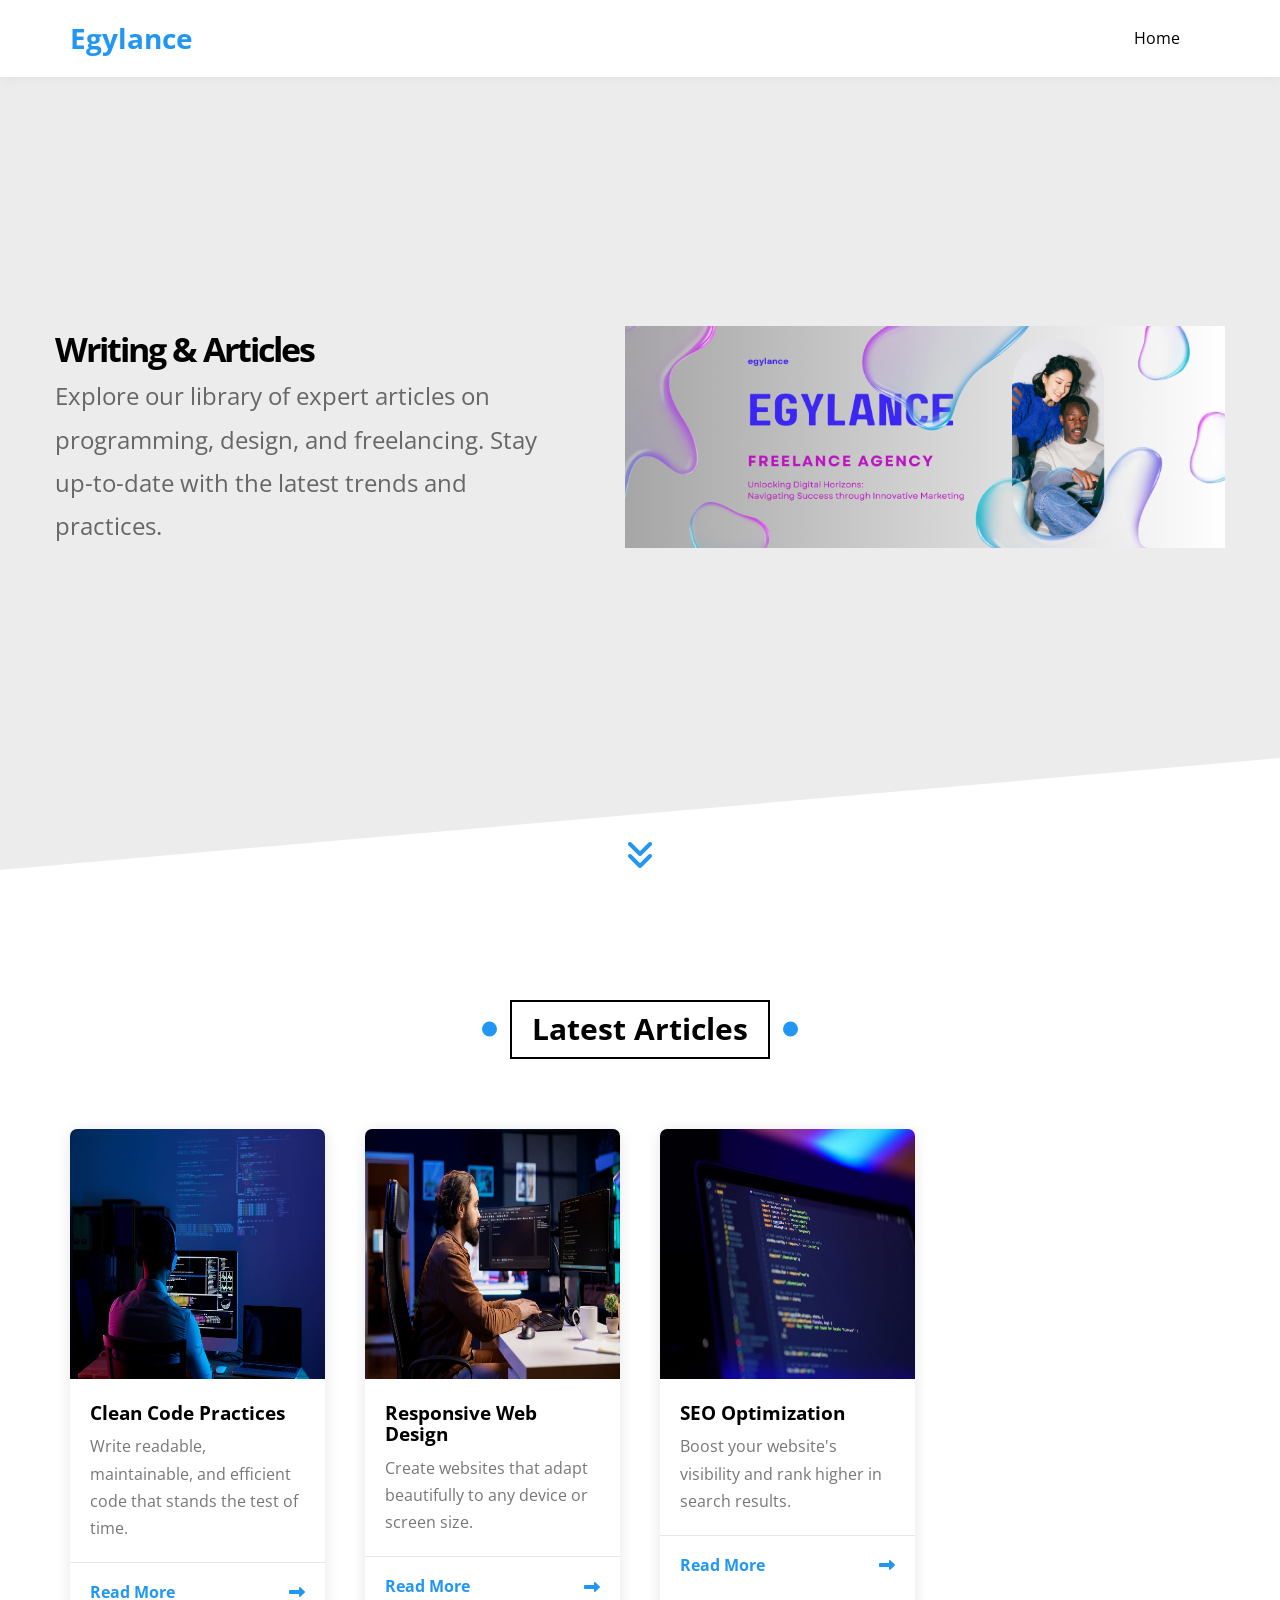
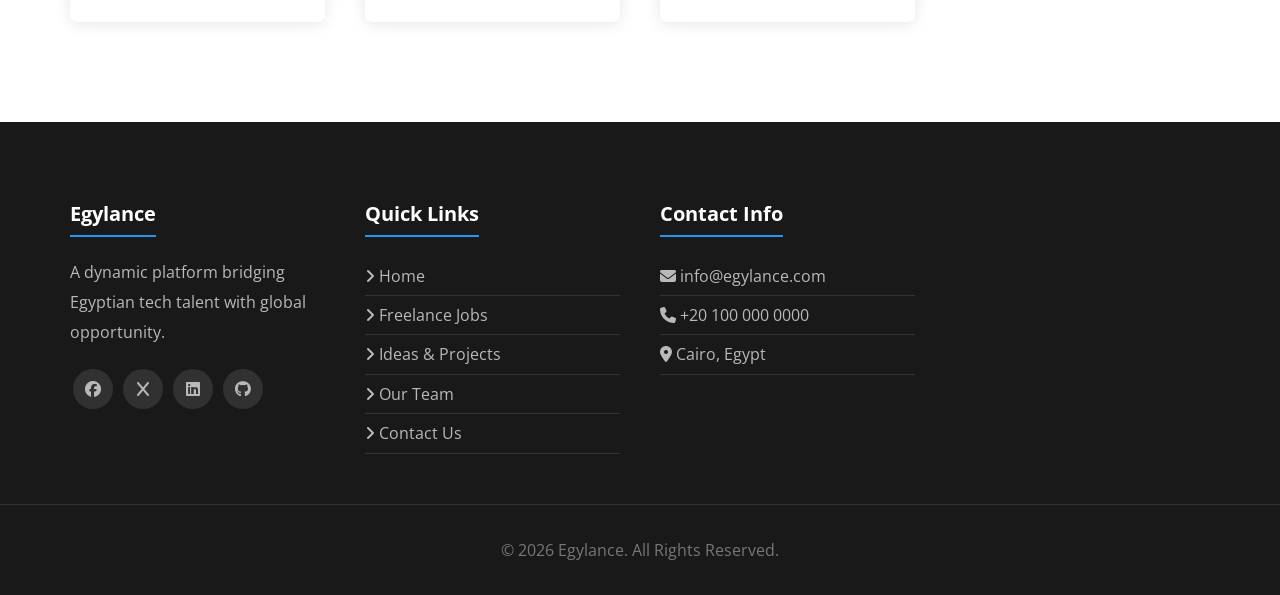
==== articles.html @ e9e61ffe "a new update in Egylance and note it under-maintainance and follow to get the newst features" ====
<!DOCTYPE html>
<html lang="en">
<head>
    <meta charset="UTF-8">
    <meta name="viewport" content="width=device-width, initial-scale=1.0">
    <title>Articles and Writing</title>
      <!-- Render All Elements -->
    <link rel="stylesheet" href="css/normalize.css">
    <!-- font Awesome Library -->
    <link rel="stylesheet" href="css/all.min.css">
    <!-- main css file -->
    <link rel="stylesheet" href="css/Egylance.css">
    <link rel="preconnect" href="https://fonts.googleapis.com">
    <link rel="preconnect" href="https://fonts.gstatic.com" crossorigin>
    <!-- Google Open Sans Font-->
    <link href="https://fonts.googleapis.com/css2?family=Open+Sans:ital,wght@0,300..800;1,300..800&display=swap"
        rel="stylesheet">
    <link rel="shortcut icon" href="Media/fav.jpg" type="image/x-icon">
</head>
<body>
    <div class="header" id="header">
        <div class="container">
            <a href="index.html" class="logo">Egylance</a>
            <ul class="main-nav">
                <li><a href="index.html">Home</a></li>
            </ul>
        </div>
    </div>
    <!-- Start Landing -->
    <div class="landing">
        <div class="container">
            <div class="text">
                <h1>Writing & Articles</h1>
                <p>Explore our library of expert articles on programming, design, and freelancing. Stay up-to-date with the latest trends and practices.</p>
            </div>
            <div class="image">
                <img decoding="async" src="Media/coverpage.png" alt="background-image">
            </div>
            <a href="#content" class="go-down">
                <i class="fas fa-angle-double-down fa-2x"></i>
            </a>
        </div>
    </div>
    <!-- End Landing -->
    
    <!-- Start Articles Content -->
    <div class="articles" id="content">
        <h2 class="main-title">Latest Articles</h2>
        <div class="container">
            <div class="box">
                <img src="Media/cd2.jpg" alt="Clean Code">
                <div class="content">
                    <h3>Clean Code Practices</h3>
                    <p>Write readable, maintainable, and efficient code that stands the test of time.</p>
                </div>
                <div class="info">
                    <a href="#">Read More</a>
                    <i class="fas fa-long-arrow-alt-right"></i>
                </div>
            </div>
            <div class="box">
                <img src="Media/cod3.jpg" alt="Responsive Web Design">
                <div class="content">
                    <h3>Responsive Web Design</h3>
                    <p>Create websites that adapt beautifully to any device or screen size.</p>
                </div>
                <div class="info">
                    <a href="#">Read More</a>
                    <i class="fas fa-long-arrow-alt-right"></i>
                </div>
            </div>
            <div class="box">
                <img src="Media/cod4.jpg" alt="SEO Optimization">
                <div class="content">
                    <h3>SEO Optimization</h3>
                    <p>Boost your website's visibility and rank higher in search results.</p>
                </div>
                <div class="info">
                    <a href="#">Read More</a>
                    <i class="fas fa-long-arrow-alt-right"></i>
                </div>
            </div>
        </div>
    </div>
    <!-- End Articles Content -->

    <!-- Start Footer -->
    <footer class="egylance-footer">
        <div class="container">
            <div class="box">
                <h3>Egylance</h3>
                <p>A dynamic platform bridging Egyptian tech talent with global opportunity.</p>
                <div class="footer-social" style="margin-top: 15px;">
                    <a href="#"><i class="fa-brands fa-facebook"></i></a>
                    <a href="#"><i class="fa-brands fa-x"></i></a>
                    <a href="#"><i class="fa-brands fa-linkedin"></i></a>
                    <a href="#"><i class="fa-brands fa-github"></i></a>
                </div>
            </div>
            <div class="box">
                <h3>Quick Links</h3>
                <ul>
                    <li><a href="index.html"><i class="fas fa-angle-right"></i> Home</a></li>
                    <li><a href="fl.html"><i class="fas fa-angle-right"></i> Freelance Jobs</a></li>
                    <li><a href="id-projects.html"><i class="fas fa-angle-right"></i> Ideas & Projects</a></li>
                    <li><a href="team.html"><i class="fas fa-angle-right"></i> Our Team</a></li>
                    <li><a href="contact.html"><i class="fas fa-angle-right"></i> Contact Us</a></li>
                </ul>
            </div>
            <div class="box">
                <h3>Contact Info</h3>
                <ul>
                    <li><i class="fas fa-envelope"></i> info@egylance.com</li>
                    <li><i class="fas fa-phone"></i> +20 100 000 0000</li>
                    <li><i class="fas fa-map-marker-alt"></i> Cairo, Egypt</li>
                </ul>
            </div>
        </div>
        <div class="footer-bottom">
            <p>&copy; 2026 Egylance. All Rights Reserved.</p>
        </div>
    </footer>
    <!-- End Footer -->
    <script src="js/main.js"></script>
</body>
</html>
---- css/Egylance.css ----
/* Start Global Rules */
* {
    -moz-box-sizing: border-box;
    -webkit-box-sizing: border-box;
    box-sizing: border-box;

}

:root {
    --MainColor: #2196f3;
    --SecondColor: #1787e0;
    --MainTransition: 0.3s;
    --PaddingSection: 100px;
    --BackColorS: #ececec;
}

html {
    scroll-behavior: smooth;
}

body {
    font-family: "Open Sans", sans-serif;
}

ul {
    list-style: none;
    margin: 0;
    padding: 0;
}

a {
    text-decoration: none;
    text-transform: capitalize;
}

.container {
    padding-left: 15px;
    padding-right: 15px;
    margin-left: auto;
    margin-right: auto;
}

/* Small */
@media (min-width: 768px) {
    .container {
        width: 750px;
    }
}

/* Medium */
@media (min-width: 992px) {
    .container {
        width: 970px;
    }
}

/* Large */
@media (min-width: 1200px) {
    .container {
        width: 1170px;
    }
}

.main-title {
    margin: 0 auto 70px;
    border: 2px solid black;
    padding: 10px 20px;
    width: fit-content;
    font-size: 30px;
    position: relative;
    z-index: 1;
    transition: var(--MainTransition);
    text-transform: capitalize;
}

.main-title::before,
.main-title::after {
    content: "";
    width: 15px;
    height: 15px;
    background-color: var(--MainColor);
    position: absolute;
    top: 50%;
    transform: translateY(-50%);
    border-radius: 50%;
}

.main-title::before {
    left: -30px;
}

.main-title::after {
    right: -30px;
}

.main-title:hover::before {
    z-index: -1;
    animation: left-animation calc(var(--MainTransition) + 0.2s) linear forwards;
}

.main-title:hover::after {
    z-index: -1;
    animation: right-animation calc(var(--MainTransition) + 0.2s) linear forwards;
}

.main-title:hover {
    color: white;
    border: 2px solid white;
    transition-delay: 0.5;
}

/* End Global Rules */
/* Start Header */
.header {
    background-color: white;
    -webkit-box-shadow: 0 0 10px #ddd;
    -moz-box-shadow: 0 0 10px #ddd;
    box-shadow: 0 0 10px #ddd;
    --MainHeight: 77px;
}

.header .container {
    display: flex;
    justify-content: space-between;
    align-items: center;
    flex-wrap: wrap;
    position: relative;
}

.header .logo {
    color: var(--MainColor);
    font-size: 28px;
    font-weight: bold;
    height: var(--MainHeight);
    display: flex;
    justify-content: center;
    align-items: center;
}

@media(max-width:767px) {
    .header .logo {
        width: 100%;
        height: 50px;
    }
}

.header .main-nav {
    display: flex;
}

@media(max-width:767px) {
    .header .main-nav {
        margin: auto;
    }
}

.header .main-nav>li:hover .mega-menu {
    opacity: 1;
    z-index: 100;
    top: calc(100% + 1px);
}

.header .main-nav>li>a {
    display: flex;
    justify-content: center;
    align-items: center;
    color: black;
    height: var(--MainHeight);
    padding: 0 30px;
    position: relative;
    transition: var(--MainTransition);
    overflow: hidden;
}

@media(max-width:767px) {
    .header .main-nav>li>a {
        padding: 10px;
        font-size: 15px;
        height: 35px;
        text-transform: capitalize;
    }
}

.header .main-nav>li>a::before {
    content: "";
    position: absolute;
    background-color: var(--MainColor);
    width: 100%;
    height: 4px;
    top: 0;
    left: -100%;
    transition: var(--MainTransition);
}

.header .main-nav>li>a:hover {
    color: var(--MainColor);
    background-color: #FAFAFA;
}

.header .main-nav>li>a:hover::before {
    left: 0;
}

.header .mega-menu {
    width: 100%;
    background-color: white;
    position: absolute;
    left: 0;
    border-bottom: 3px solid var(--MainColor);
    padding: 30px;
    z-index: -1;
    display: flex;
    gap: 40px;
    top: calc(100% + 50px);
    transition: top var(--MainTransition), opacity var(--MainTransition);
    opacity: 0;
}

@media (max-width: 767px) {
    .header .mega-menu {
        flex-direction: column;
        gap: 0;
        padding: 10px;
    }
}

.header .mega-menu .links {
    min-width: 250px;
    flex: 1;
}

@media (max-width:767px) {
    .header .mega-menu .links:first-of-type li:last-child {
        border-bottom: 1px solid #e9e6e6;
    }
}

.header .mega-menu .links li a {
    color: var(--MainColor);
    display: block;
    font-size: 15px;
    padding: 1rem;
    font-weight: bold;
    text-wrap: nowrap;
}


.header .mega-menu .links li {
    position: relative;
}

.header .mega-menu .links li a i {
    margin-right: 10px;

}

.header .mega-menu .links li::before {
    content: '';
    position: absolute;
    left: 0;
    top: 0;
    width: 0;
    height: 100%;
    background-color: #FAFAFA;
    z-index: -1;
    transition: var(--MainTransition);
}

.header .mega-menu .links li:hover::before {
    width: 100%;

}

.header .mega-menu .links li:not(:last-child) {
    border-bottom: 1px solid #e9e6e6;
}

.header .mega-menu .image img {
    max-width: 100%;
}

@media (max-width: 992px) {
    .header .mega-menu .image img {
        display: none;
    }
}

/* End Header */
/* Start Landing */
.landing {
    position: relative;
}

.landing::before {
    content: "";
    position: absolute;
    top: -30px;
    left: 0;
    width: 100%;
    height: 100%;
    background-color: var(--BackColorS);
    z-index: -1;
    transform: skewY(-5deg);
    transform-origin: top left;
}

@media (max-width: 767px) {
    .landing::before {
        content: "";
        position: absolute;
        top: -30px;
        left: 0;
        width: 100%;
        height: 100%;
        background-color: #ececec;
        z-index: -1;
        transform: skewY(-15deg);
        transform-origin: top left;
    }
}

.landing .container {
    min-height: calc(100vh - 77px);
    display: flex;
    align-items: center;
    padding: 0 0 100px;
}

.landing .text {
    flex: 1;
}

.landing .text h1 {
    font-size: 2.1em;
    margin: 0;
    letter-spacing: -2px;
}

.landing .text p {
    font-size: 1.5em;
    line-height: 1.8;
    color: #666;
    max-width: 500px;
    margin: 6px 0 0;
}

.landing .image img {
    width: 600px;
    position: relative;
    -moz-animation: up-and-down 5s linear infinite;
    -webkit-animation: up-and-down 5s linear infinite;
    animation: up-and-down 5s linear infinite;
    /* max-width: 100%; */
}

.landing .go-down {
    color: var(--MainColor);
    position: absolute;
    bottom: 30px;
    left: 50%;
    transform: translateX(-50%);
    transition: var(--MainTransition);
}

.landing .go-down i {
    -moz-animation: bouncing 1.5s infinite;
    -webkit-animation: bouncing 1.5s infinite;
    animation: bouncing 1.5s infinite;
}

/* Responsivity for landing part */
@media(max-width: 991px) {
    .landing .image {
        display: none;
    }

    .landing .text {
        text-align: center;
    }

    .landing .text p {
        margin: 10px auto;
    }
}

@media (max-width:767px) {
    .landing .text h1 {
        font-size: 1.6em;
    }

    .landing .text p {
        font-size: 1em;
        padding-left: 0.8em;
    }
}

/* End Landing */
/* Start Articles */
.articles {
    padding-top: var(--PaddingSection);
    padding-bottom: var(--PaddingSection);
    position: relative;
}

.articles .container {
    display: grid;
    grid-template-columns: repeat(auto-fill, minmax(250px, 1fr));
    gap: 40px;
}

.articles .box {
    box-shadow: 0 2px 15px rgba(0, 0, 0, 10%);
    background-color: white;
    border-radius: 7px;
    overflow: hidden;
    transition: transform var(--MainTransition), box-shadow var(--MainTransition);
}

.articles .box:hover {
    transform: translateY(-12px);
    box-shadow: 0 2px 15px rgba(0, 0, 0, 21%);
}

.articles .box img {
    width: 100%;
    height: 250px;
    max-width: 100%;
}

.articles .box .content {
    padding: 20px;
    border-bottom: 1px solid #e6e6e7;
}

.articles .box .content h3 {
    margin: 0;
}

.articles .box .content p {
    margin: 10px 0 0;
    line-height: 1.7;
    color: #777;
}

.articles .box .info {
    padding: 20px;
    display: flex;
    justify-content: space-between;
    align-items: center;
}

.articles .box .info a {
    color: var(--MainColor);
    font-weight: bold;
}

.articles .box .info i {
    color: var(--MainColor);
}

.articles .box:hover i {
    animation: move-arr 0.6s linear infinite;
}

/* End Articles */
/* Start Gallery */
.gallery {
    padding-top: var(--PaddingSection);
    padding-bottom: var(--PaddingSection);
    position: relative;
    background-color: var(--BackColorS);
}

.gallery .container {
    display: grid;
    grid-template-columns: repeat(auto-fill, minmax(300px, 1fr));
    gap: 40px;
}

.gallery .box {
    padding: 15px;
    background-color: white;
    box-shadow: 0px 12px 20px 0px rgb(0 0 0 / 13%), 0px 2px 4px 0px rgb(0 0 0 / 12%);
}

.gallery .box img {
    max-width: 100%;
    transition: var(--MainTransition);
}

.gallery .box .image {
    position: relative;
    overflow: hidden;
}

.gallery .box .image:hover img {
    transform: rotate(5deg) scale(1.1);
}

.gallery .box .image::before {
    content: "";
    position: absolute;
    top: 50%;
    left: 50%;
    width: 0;
    height: 0;
    background-color: rgba(255, 255, 255, 0.204);
    transform: translate(-50%, -50%);
    opacity: 0;
    z-index: 5;
}

.gallery .box .image:hover::before {
    animation: flashing 0.7s;
}

/* End Gallery */
/* Start Features */
.features {
    padding-top: var(--PaddingSection);
    padding-bottom: var(--PaddingSection);
    position: relative;
    background-color: white;
}

.features .container {
    display: grid;
    grid-template-columns: repeat(auto-fill, minmax(300px, 1fr));
    gap: 40px;
}

.features .container .box {
    text-align: center;
    border: 1px solid #ccc;
}

.features .box .image {
    position: relative;
    overflow: hidden;
}

.features .box .image::before {
    content: "";
    position: absolute;
    top: 0;
    left: 0;
    width: 100%;
    height: 100%;
}

.features .box .image::after {
    content: "";
    position: absolute;
    bottom: -20px;
    right: 0;
    border-style: solid;
    border-width: 0px 0px 150px 500px;
    border-color: transparent transparent white transparent;
    transition: var(--MainTransition);
}

.features .box:hover .image::after {
    border-width: 150px 500px 150px 0;
}

.features .box img {
    max-width: 100%;
}

.features .box h2 {
    position: relative;
    font-size: 40px;
    width: fit-content;
    margin: auto;
}

.features .box h2::after {
    content: '';
    position: absolute;
    bottom: -20px;
    left: 15px;
    width: calc(100% - 30px);
    height: 5px;
}

.features .box p {
    line-height: 2;
    font-size: 20px;
    margin: 25px 0;
    color: #555;
    padding: 25px;
}

.features .box a {
    display: block;
    width: fit-content;
    border: 1px solid transparent;
    border-radius: 6px;
    margin: 0 auto 25px;
    font-weight: bold;
    font-size: 25px;
    padding: 10px 30px;
    transition: var(--MainTransition);
}

.features .quality .image::before {
    background-color: #f440363b;
}

.features .quality h2::after {
    background-color: #f44036;
}

.features .quality a {
    color: #f44036;
    border-color: #f44036;
    background: linear-gradient(to right, #f44036 50%, white 50%);
    background-size: 200% 100%;
    background-position: right bottom;
}

.features .box:hover a {
    background-position: left bottom;
    color: white;
}

.features .time .image::before {
    background-color: #00968765;
}

.features .time h2::after {
    background-color: #009688;
}

.features .time a {
    color: #009688;
    border-color: #009688;
    background: linear-gradient(to right, #009688 50%, white 50%);
    background-size: 200% 100%;
    background-position: right bottom;
}

.features .box:hover a {
    background-position: left bottom;
    color: white;
}

.features .passion .image::before {
    background-color: #03a8f464;
}

.features .passion h2::after {
    background-color: #03a9f4;
}

.features .passion a {
    color: #03a9f4;
    border-color: #03a9f4;
    background: linear-gradient(to right, #03a9f4 50%, white 50%);
    background-size: 200% 100%;
    background-position: right bottom;
}

.features .box:hover a {
    background-position: left bottom;
    color: white;
}

/* End Features */
/* Start Testimonials */
.testimonials {
    padding-top: var(--PaddingSection);
    padding-bottom: var(--PaddingSection);
    position: relative;
    background-color: var(--BackColorS);
}

.testimonials .container {
    display: grid;
    grid-template-columns: repeat(auto-fill, minmax(300px, 1fr));
    gap: 50px 40px;
}

.testimonials .box {
    background-color: white;
    padding: 20px;
    box-shadow: 0px 2px 4px rgba(0, 0, 0, 7%);
    border-radius: 6px;
    position: relative;
}

.testimonials .box img {
    position: absolute;
    top: -50px;
    right: -15px;
    width: 100px;
    height: 100px;
    border-radius: 50%;
    border: 10px solid var(--BackColorS);


}

.testimonials .box .title {
    font-weight: bold;
    color: #555;
    margin: 0 0 10px;
    display: block;
}

.testimonials .box h3 {
    margin: 0 0 10px;
    color: var(--MainColor);
}

.testimonials .box p {
    line-height: 1.8;
    color: #777;
    margin: 10px 0 0;
}

.testimonials .box .rate .filled {
    color: #fa777a;
}

/* End Testimonials */
/* Start Team */
.team {
    padding-top: var(--PaddingSection);
    padding-bottom: var(--PaddingSection);
    position: relative;
    background-color: white;
}

.team .container {
    display: grid;
    grid-template-columns: repeat(auto-fill, minmax(400px, 1fr));
    gap: 40px;
}

.team .box {
    position: relative;
    z-index: 1;
}

@media (max-width:767px) {
    .team .container {
        grid-template-columns: 1fr;
    }
}

.team .box::before,
.team .box::after {
    content: "";
    background-color: #f3f3f3;
    position: absolute;
    right: 0;
    top: 0;
    height: 100%;
    border-radius: 10px;
    transition: var(--MainTransition);
}

.team .box::before {
    z-index: -2;
    width: calc(100% - 70px);
}

.team .box::after {
    z-index: -1;
    background-color: #e4e4e4;
    width: 0;
}

.team .box:hover::after {
    width: calc(100% - 70px);
}

.team .box .data {
    display: flex;
    align-items: center;
    padding-top: 60px;
}

.team .box .data img {
    width: calc(100% - 70px);
    transition: var(--MainTransition);
    border-radius: 10px;
}

@media (max-width:767px) {
    .team .box .data img {
        width: 100%;
    }
}


.team .box:hover .data img {
    filter: grayscale(100%);

}

.team .box .data .social {
    width: 70px;
    display: flex;
    flex-direction: column;
    align-items: center;
    gap: 17px;
}

@media (max-width:767px) {
    .team .box .data {
        flex-direction: column;
        gap: 10px;
    }

    .team .box .data .social {
        flex-direction: row;
        width: 70px;
        justify-content: center;
        gap: 15px;

    }
}

.team .box .data .social a {
    width: 70px;
    height: 30px;
    display: flex;
    align-items: center;
    justify-content: center;
}

@media (max-width:767px) {
    .team .box .data .social a {
        width: 40px;
        height: 20px;
    }
}

.team .box .data .social a:hover i {
    color: var(--MainColor);
}

.team .box .data .social i {
    color: #777;
    transition: var(--MainTransition);

}

.team .box .info {
    padding-left: 80px;
}

@media (max-width:767px) {
    .team .box .info {
        padding-left: 20px;
        text-align: center;
    }
}

.team .box .info h3 {
    margin-bottom: 0;
    font-size: 22px;
    color: var(--MainColor);
    transition: var(--MainTransition);

}

.team .box .info p {
    margin: 10px 0 25px;
    /* font-size: 18px; */
}

.team .box:hover .info h3 {
    color: #777;
}

/* End Team */
/* Start Services */
.services {
    padding-top: var(--PaddingSection);
    padding-bottom: var(--PaddingSection);
    position: relative;
    background-color: var(--BackColorS);
}

.services .container {
    display: grid;
    grid-template-columns: repeat(auto-fill, minmax(300px, 1fr));
    gap: 40px;
}

.services .container .box {
    background-color: white;
    box-shadow: 0px 12px 20px rgba(0, 0, 0, 13%), 0px 2px 4px rgba(0, 0, 0, 12%);
    counter-increment: services-counter;
    transition: var(--MainTransition);
    position: relative;
}

.services .container .box::before {
    content: "";
    position: absolute;
    left: 50%;
    transform: translateX(-50%);
    height: 4px;
    top: -4px;
    background-color: var(--MainColor);
    width: 0;
    transition: var(--MainTransition);
}

.services .container .box:hover {
    transform: translateY(-10px);
}

.services .container .box:hover::before {
    width: 100%;
}

.services .container .box>i {
    display: block;
    margin: 20px auto 20px;
    text-align: center;
    color: #A5b5b5;
}

.services .container .box>h3 {
    text-align: center;
    margin: 20px 0 35px;
    font-size: 25px;
    color: var(--MainColor);
}

.services .container .box .info {
    text-align: right;
    background-color: #f9f9f9;
    padding: 20px;
    position: relative;
}

.services .container .box .info::before {
    content: "0" counter(services-counter);
    position: absolute;
    top: 0;
    left: 0;
    height: 100%;
    width: 100px;
    font-size: 30px;
    font-weight: bold;
    background-color: var(--MainColor);
    color: white;
    display: flex;
    justify-content: center;
    align-items: center;
    padding-right: 15px;
}

.services .container .box .info::after {
    content: "";
    position: absolute;
    top: 0;
    left: 80px;
    width: 60px;
    height: calc(100% + 1px);
    background-color: #d5d5d5;
    transform: skew(-30deg);

}

.services .container .box .info a {
    color: var(--MainColor);
    font-size: 15px;
}

/* End Services */
/* Start Skills */
.our-skills {
    padding-top: var(--PaddingSection);
    padding-bottom: var(--PaddingSection);
    position: relative;
    background-color: white;
}

.our-skills .container {
    display: flex;
    align-items: center;
}

@media (max-width:767px) {
    .our-skills img {
        display: none;
    }

}

.our-skills .skills {
    flex: 1;
}

.our-skills .skill h3 {
    display: flex;
    justify-content: space-between;
    align-items: center;
}

.our-skills .skill h3 span {
    font-size: 15px;
    border: 1px solid #ccc;
    padding: 3px 7px;
    border-radius: 5px;
    color: var(--MainColor);
}

.our-skills .skill .the-progress {
    height: 30px;
    background-color: #eee;
    position: relative;
}

.our-skills .skill .the-progress span {
    position: absolute;
    left: 0;
    top: 0;
    background-color: var(--MainColor);
    height: 100%;
}

/* End Skills */
/* Start work-steps */
.work-steps {
    padding-top: var(--PaddingSection);
    padding-bottom: var(--PaddingSection);
    position: relative;
    background-color: var(--BackColorS);
}

.work-steps .container {
    display: flex;
    align-items: center;
    justify-content: space-between;

}

.work-steps .container .image {
    max-width: 100%;
    margin-right: 100px;
}

.work-steps .info .box {
    background-color: #f6f5f5;
    padding: 30px;
    margin: 20px auto;
    border-radius: 6px;
    display: flex;
    align-items: center;
    border: 2.5px solid white;
    position: relative;
    z-index: 1;
}

.work-steps .info .box::before {
    content: "";
    left: 50%;
    top: 50%;
    position: absolute;
    width: 0;
    height: 0;
    transform: translate(-50%, -50%);
    background-color: #ededed;
    z-index: -1;
    transition: calc(var(--MainTransition) + 0.2s);
}

@media (max-width:991px) {
    .work-steps .container {
        flex-direction: column;
    }

    .work-steps .container .image {
        margin: 0 0 50px;
    }

    .work-steps .info .box {
        width: 100%;
        flex-direction: column;
        text-align: center;
    }

    .work-steps .info .box img {
        margin: 0 0 20px;
    }
}

.work-steps .info .box:hover::before {
    width: 100%;
    height: 100%;
}

.work-steps .info .box img {
    width: 70px;
    margin-right: 32px;
}

.work-steps .info .box h3 {
    margin: 0;
    font-size: 20px;
}

.work-steps .info .box p {
    color: #777;
    line-height: 1.6;
    margin: 10px 0 0;
    font-size: 18px;
}

/* End work-steps */
/* Start Events */
.events {
    padding-top: var(--PaddingSection);
    padding-bottom: var(--PaddingSection);
    position: relative;
}

.events .container {
    display: flex;
    align-items: center;
    flex-wrap: wrap;
    gap: 30px;
}

.events .info .time {
    display: flex;
    align-items: center;
    margin: 20px auto;
    gap: 15px;
    justify-content: center;
}
.events .info .time .unit {
    border: 1px solid #d4d4d4;
    border-radius: 6px;
    text-align: center;
    width: 80px;
    transition: var(--MainTransition);
}
.events .info .time span{
    display:block;
}
.events .info .time span:first-child{
    font-size: 35px;
    padding: 15px;
    color: var(--MainColor);
    font-weight: bold;
}
.events .info .time span:last-child{
    padding: 8px 10px;
    border-top: 1px solid #d4d4d4;
    transition: var(--MainTransition);
}
.events img {
    max-width: 450px;
}
@media (max-width:991px) {
    .events .container {
        flex-direction: column;
    }

    .events img {
        margin: 0 0 30px;
        max-width: 400px;
    }
}
.events .info .time .unit:hover,
.events .info .time .unit:hover span:last-child{
    border-color: var(--MainColor);
}
.events .title {
    text-align: center;
    margin: 40px 0 0;
    font-size: 30px;
}
.events .description {
    color: #777;
    text-align: center;
    line-height: 1.8;
    margin: 20px 0;
    font-size: 20px;
}
.events .info {
    flex: 1;

}

.events .subscribe {
    width: 100%;
    margin-top: 20px;
}
.events .subscribe form {
    display: flex;
    justify-content: center;
    align-items: center;
    gap: 10px;
    flex-wrap: wrap;
}
.events .subscribe form input[type="email"] {
    padding: 10px;
    font-size: 18px;
    border: 1px solid #ccc;
    border-radius: 6px;
    width: 300px;
    max-width: 100%;
    outline: none;
    transition: var(--MainTransition);
}
.events .subscribe form input[type="email"]:focus {
    border-color: var(--MainColor);
}
.events .subscribe form input[type="submit"] {
    padding: 10px 30px;
    font-size: 20px;
    border: none;
    background-color: var(--MainColor);
    color: white;
    border-radius: 6px;
    cursor: pointer;
    transition: var(--MainTransition);
}
/* End Events */
/* Start Animation */
@keyframes up-and-down {

    0%,
    100% {
        top: 0;
    }

    50% {
        top: -50px;
    }
}

@keyframes bouncing {

    0%,
    10%,
    20%,
    50%,
    80%,
    100% {
        transform: translateY(0);
    }

    40%,
    60% {
        transform: translateY(-25px);
    }
}

@keyframes left-animation {
    50% {
        left: 0;
        width: 15px;
        height: 15px;
    }

    100% {
        left: 0;
        border-radius: 0;
        width: 50%;
        height: 100%;
    }
}

@keyframes right-animation {
    50% {
        right: 0;
        width: 15px;
        height: 15px;
    }

    100% {
        right: 0;
        border-radius: 0;
        width: 50%;
        height: 100%;
    }
}

@keyframes move-arr {
    100% {
        transform: translateX(10px);
    }
}

@keyframes flashing {

    0%,
    40% {
        opacity: 1;
    }

    100% {
        opacity: 0;
        width: 200%;
        height: 200%;
    }
}

/* End Animation */

/* Authentication Pages */
.auth-container {
    min-height: 100vh;
    display: flex;
    flex-wrap: wrap;
    background-color: white;
}
.auth-image {
    flex: 1;
    min-width: 300px;
    background-image: url('../Media/coverpage.png');
    background-size: contain;
    background-repeat: no-repeat;
    background-position: center;
    background-color: var(--BackColorS);
}
.auth-form-wrapper {
    flex: 1;
    min-width: 300px;
    display: flex;
    align-items: center;
    justify-content: center;
    padding: 40px;
    background-color: white;
}
.auth-form {
    width: 100%;
    max-width: 450px;
    text-align: center;
}
.auth-form h2 { margin-bottom: 20px; color: var(--MainColor); font-weight: bold; font-size: 32px; }
.auth-form input { display: block; width: 100%; padding: 15px; margin-bottom: 15px; border: 1px solid #ccc; border-radius: 5px; background-color: #f9f9f9; transition: 0.3s; }
.auth-form input:focus { outline: none; border-color: var(--MainColor); }
.auth-form input[type="submit"] { background-color: var(--MainColor); color: white; border: none; cursor: pointer; font-weight: bold; font-size: 16px; }
.auth-form input[type="submit"]:hover { background-color: var(--SecondColor); }
.auth-form a { display: block; margin-top: 15px; color: #666; text-decoration: none; transition: 0.3s; }
.auth-form a:hover { color: var(--MainColor); }
.back-home { margin-top: 20px; display: inline-block; color: var(--MainColor); font-weight: bold; text-decoration: none; }

/* Placeholder Pages */
.page-content { padding-top: 100px; text-align: center; }

/* Social Login */
.social-login { margin-top: 20px; display: flex; flex-direction: column; gap: 10px; }
.social-login p { margin-bottom: 5px; color: #777; position: relative; }
.social-login p::before, .social-login p::after { content: ""; position: absolute; top: 50%; width: 35%; height: 1px; background-color: #ddd; }
.social-login p::before { left: 0; }
.social-login p::after { right: 0; }
.btn-social { display: flex; align-items: center; justify-content: center; gap: 10px; width: 100%; padding: 12px; border: none; border-radius: 5px; cursor: pointer; font-weight: bold; color: white; transition: 0.3s; text-decoration: none; }
.btn-google { background-color: #db4437; }
.btn-google:hover { background-color: #c53929; }
.btn-github { background-color: #333; }
.btn-github:hover { background-color: #222; }

/* Form Error Message */
.error-message { color: red; display: none; text-align: left; margin-top: -10px; margin-bottom: 10px; font-size: 14px; }

/* Contact Form */
.contact-form {
    background-color: white;
    padding: 40px;
    border-radius: 10px;
    box-shadow: 0 10px 30px rgba(0, 0, 0, 0.1);
    width: 100%;
    max-width: 600px;
    margin: 0 auto;
}
.contact-form input[type="text"],
.contact-form input[type="email"],
.contact-form textarea {
    display: block;
    width: 100%;
    padding: 15px;
    margin-bottom: 15px;
    border: 1px solid #ccc;
    border-radius: 5px;
    background-color: #f9f9f9;
    transition: 0.3s;
    font-family: inherit;
}
.contact-form textarea { min-height: 150px; resize: vertical; }
.contact-form input[type="text"]:focus,
.contact-form input[type="email"]:focus,
.contact-form textarea:focus { outline: none; border-color: var(--MainColor); }
.contact-form input[type="submit"] {
    background-color: var(--MainColor);
    color: white;
    border: none;
    cursor: pointer;
    font-weight: bold;
    padding: 15px;
    border-radius: 5px;
    width: 100%;
    font-size: 16px;
    transition: 0.3s;
}
.contact-form input[type="submit"]:hover { background-color: var(--SecondColor); }

/* Footer */
.egylance-footer {
    background-color: #191919;
    color: #b9b9b9;
    padding: 60px 0 20px;
}
.egylance-footer .container {
    display: grid;
    grid-template-columns: repeat(auto-fill, minmax(220px, 1fr));
    gap: 40px;
}
.egylance-footer .box h3 {
    color: white;
    font-size: 20px;
    margin-bottom: 20px;
    border-bottom: 2px solid var(--MainColor);
    padding-bottom: 10px;
    width: fit-content;
}
.egylance-footer .box p { line-height: 1.9; }
.egylance-footer .box ul li { padding: 10px 0; border-bottom: 1px solid #333; }
.egylance-footer .box ul li a { color: #b9b9b9; transition: 0.3s; display: block; }
.egylance-footer .box ul li a:hover { color: var(--MainColor); padding-left: 8px; }
.egylance-footer .footer-bottom {
    text-align: center;
    margin-top: 50px;
    padding-top: 20px;
    border-top: 1px solid #333;
    color: #777;
}
.egylance-footer .footer-social a {
    display: inline-flex;
    align-items: center;
    justify-content: center;
    width: 40px;
    height: 40px;
    background-color: #313131;
    color: #b9b9b9;
    border-radius: 50%;
    margin: 5px 3px;
    font-size: 16px;
    transition: 0.3s;
}
.egylance-footer .footer-social a:hover { background-color: var(--MainColor); color: white; }

/* Responsive Media Queries for New Pages */
@media (max-width: 767px) {
    .auth-image {
        display: none;
    }
    .auth-form-wrapper {
        padding: 20px;
    }
    .auth-form h2 {
        font-size: 28px;
    }
    .btn-social {
        font-size: 14px;
        padding: 10px;
    }
    .social-login p::before, .social-login p::after {
        width: 25%;
    }
    .page-content {
        padding-top: 50px;
    }
    .contact-form {
        padding: 20px;
    }
    .egylance-footer .container {
        grid-template-columns: 1fr;
    }
}

/* Sticky header shadow on scroll */
.header.sticky {
    box-shadow: 0 0 10px rgba(0, 0, 0, 0.15);
    background-color: white;
}

/* Highlight the current page link */
.main-nav a.active-nav {
    color: var(--MainColor);
}
.main-nav a.active-nav::before {
    width: 100%;
}

/* Hamburger toggle button for mobile */
.nav-toggle {
    display: none;
    flex-direction: column;
    gap: 5px;
    cursor: pointer;
    padding: 5px;
    border: none;
    background: none;
}
.nav-toggle span {
    display: block;
    width: 25px;
    height: 3px;
    background-color: #333;
    border-radius: 3px;
    transition: var(--MainTransition);
}
.nav-toggle.active span:nth-child(1) {
    transform: translateY(8px) rotate(45deg);
}
.nav-toggle.active span:nth-child(2) {
    opacity: 0;
}
.nav-toggle.active span:nth-child(3) {
    transform: translateY(-8px) rotate(-45deg);
}

@media (max-width: 767px) {
    .nav-toggle {
        display: flex;
    }
    .main-nav {
        display: none;
        position: absolute;
        top: 100%;
        left: 0;
        width: 100%;
        background-color: white;
        box-shadow: 0 4px 10px rgba(0, 0, 0, 0.1);
        z-index: 999;
        flex-direction: column;
        padding: 10px 0;
    }
    .main-nav.open {
        display: flex;
    }
    .main-nav li {
        width: 100%;
        text-align: center;
        border-bottom: 1px solid #eee;
    }
    .main-nav li a {
        display: block;
        padding: 12px 20px;
    }
}

/* Fixed scroll-to-top button, shown after 400px scroll */
#scroll-to-top {
    position: fixed;
    bottom: 30px;
    right: 30px;
    width: 45px;
    height: 45px;
    background-color: var(--MainColor);
    color: white;
    border: none;
    border-radius: 50%;
    font-size: 20px;
    cursor: pointer;
    display: flex;
    align-items: center;
    justify-content: center;
    opacity: 0;
    visibility: hidden;
    transform: translateY(20px);
    transition: opacity 0.3s, transform 0.3s, visibility 0.3s;
    z-index: 1000;
    box-shadow: 0 4px 12px rgba(33, 150, 243, 0.4);
}
#scroll-to-top.visible {
    opacity: 1;
    visibility: visible;
    transform: translateY(0);
}
#scroll-to-top:hover {
    background-color: var(--SecondColor);
}

/* Skills progress bar — JS reads data-width and sets width on scroll-in */
.the-progress span {
    width: 0;
    transition: width 1s ease-in-out;
}

/* Form validation error — toggled visible by JS */
.error-message.visible {
    display: block;
}

/* Footer newsletter form inputs */
.footer-newsletter-input {
    width: 100%;
    padding: 10px;
    border: none;
    border-radius: 5px;
    margin-bottom: 10px;
    font-family: inherit;
}
.footer-newsletter-btn {
    width: 100%;
    padding: 10px;
    background-color: var(--MainColor);
    color: white;
    border: none;
    border-radius: 5px;
    cursor: pointer;
    font-weight: bold;
    transition: var(--MainTransition);
}
.footer-newsletter-btn:hover {
    background-color: var(--SecondColor);
}
.footer-social-top {
    margin-top: 15px;
}
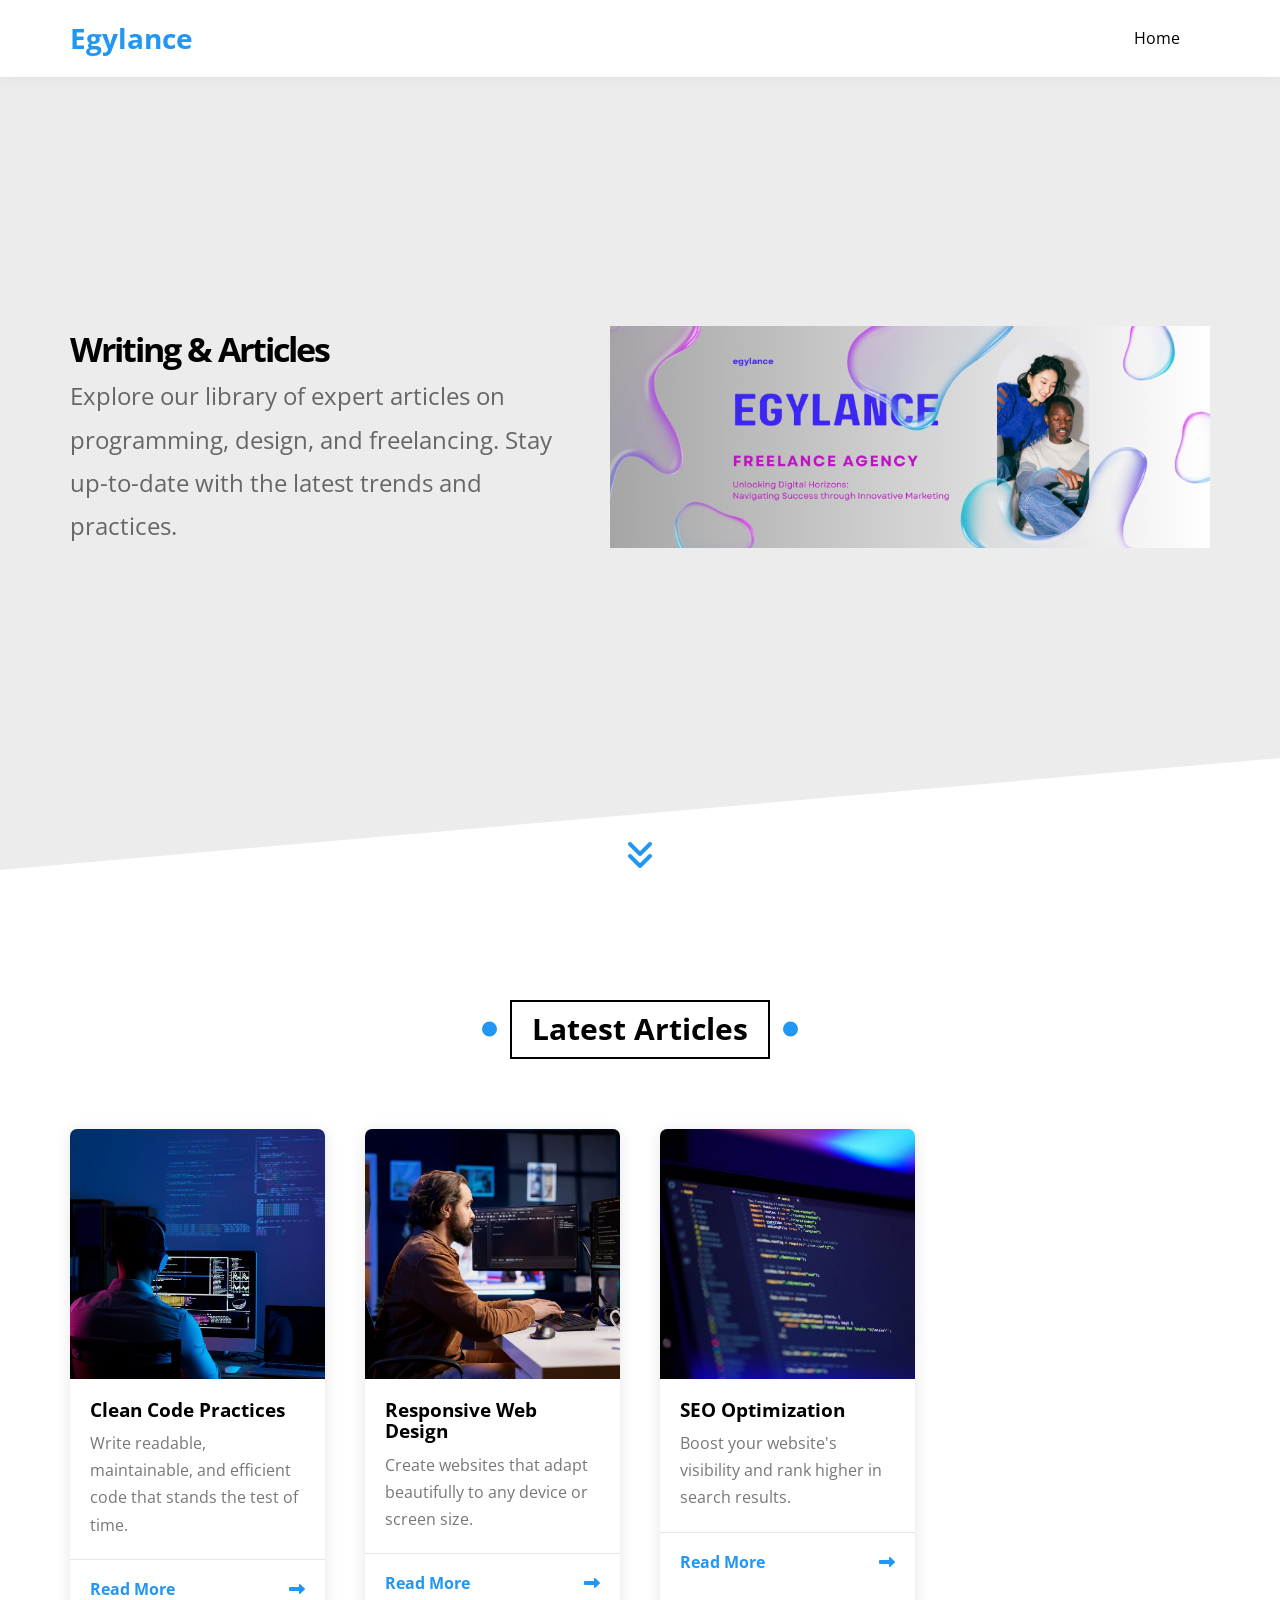
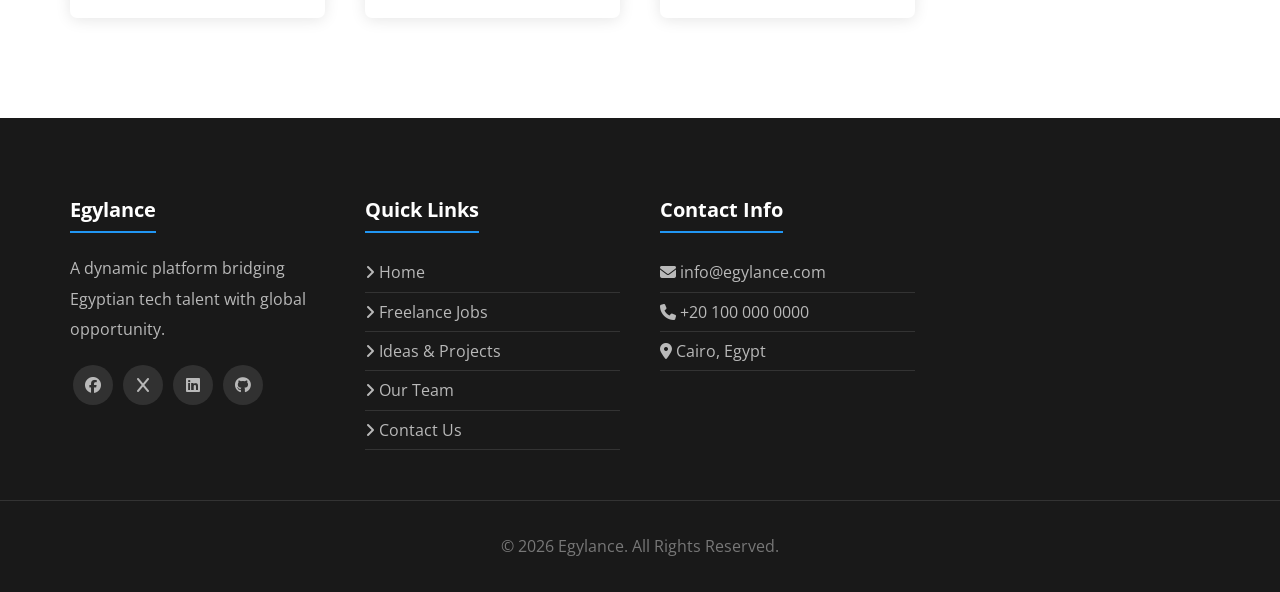
==== commit a63035ac: "say hello to new updates" ====
--- a/articles.html
+++ b/articles.html
@@ -90,7 +90,7 @@
             <div class="box">
                 <h3>Egylance</h3>
                 <p>A dynamic platform bridging Egyptian tech talent with global opportunity.</p>
-                <div class="footer-social" style="margin-top: 15px;">
+                <div class="footer-social footer-social-top">
                     <a href="#"><i class="fa-brands fa-facebook"></i></a>
                     <a href="#"><i class="fa-brands fa-x"></i></a>
                     <a href="#"><i class="fa-brands fa-linkedin"></i></a>
--- a/css/Egylance.css
+++ b/css/Egylance.css
@@ -12,6 +12,15 @@
     --MainTransition: 0.3s;
     --PaddingSection: 100px;
     --BackColorS: #ececec;
+    --MainHeight: 77px;
+}
+
+/* Section spacing must shrink on small screens */
+@media (max-width: 767px) {
+    :root {
+        --PaddingSection: 55px;
+        --MainHeight: 50px;
+    }
 }
 
 html {
@@ -20,6 +29,12 @@
 
 body {
     font-family: "Open Sans", sans-serif;
+}
+
+/* Global overflow guard: media never wider than its column */
+img {
+    max-width: 100%;
+    height: auto;
 }
 
 ul {
@@ -109,6 +124,32 @@
     transition-delay: 0.5;
 }
 
+@media (max-width: 767px) {
+    .main-title {
+        font-size: 22px;
+        margin-bottom: 45px;
+        padding: 8px 14px;
+        letter-spacing: 0;
+        max-width: 100%;
+        text-align: center;
+        overflow-wrap: break-word;
+    }
+
+    .main-title::before,
+    .main-title::after {
+        width: 11px;
+        height: 11px;
+    }
+
+    .main-title::before {
+        left: -20px;
+    }
+
+    .main-title::after {
+        right: -20px;
+    }
+}
+
 /* End Global Rules */
 /* Start Header */
 .header {
@@ -125,6 +166,7 @@
     align-items: center;
     flex-wrap: wrap;
     position: relative;
+    min-height: var(--MainHeight);
 }
 
 .header .logo {
@@ -137,27 +179,59 @@
     align-items: center;
 }
 
-@media(max-width:767px) {
-    .header .logo {
-        width: 100%;
-        height: 50px;
-    }
-}
-
 .header .main-nav {
     display: flex;
 }
 
-@media(max-width:767px) {
-    .header .main-nav {
-        margin: auto;
-    }
-}
-
-.header .main-nav>li:hover .mega-menu {
+.header .main-nav>li:hover .mega-menu,
+.header .main-nav>li:focus-within .mega-menu {
     opacity: 1;
     z-index: 100;
     top: calc(100% + 1px);
+}
+
+/* BUG FIX: the logo used width:100% + flex-wrap:wrap, which pushed the
+   hamburger button onto its own line (it got centered under the logo).
+   The logo must stay on the same row as the toggle. */
+@media (max-width: 767px) {
+    .header .container {
+        flex-wrap: nowrap;
+        min-height: 50px;
+    }
+
+    .header .logo {
+        flex: 1;
+        justify-content: flex-start;
+        height: 50px;
+        font-size: 24px;
+    }
+
+    .header .main-nav {
+        margin: 0;
+    }
+
+    .header .nav-toggle {
+        flex: 0 0 auto;
+        margin-left: 15px;
+    }
+}
+
+/* Tablet: shrink the nav so it stays on one row instead of wrapping
+   the header into two rows and breaking --MainHeight. */
+@media (min-width: 768px) and (max-width: 991px) {
+    .header .main-nav>li>a {
+        padding: 0 15px;
+        font-size: 15px;
+    }
+
+    .header .mega-menu {
+        padding: 20px;
+        gap: 20px;
+    }
+
+    .header .mega-menu .links {
+        min-width: 0;
+    }
 }
 
 .header .main-nav>li>a {
@@ -216,11 +290,41 @@
     opacity: 0;
 }
 
+/* BUG FIX: on mobile the mega-menu was absolutely positioned inside the
+   collapsed dropdown, so it was unreachable (hover-only) and, because the
+   dropdown had a background + its own stacking context, the z-index:-1
+   panel rendered *behind* it. Make it part of the normal dropdown flow
+   and reveal it on focus/tap as well as hover. */
 @media (max-width: 767px) {
     .header .mega-menu {
+        position: static;
+        width: auto;
+        opacity: 1;
+        display: none;
+        top: auto;
+        z-index: auto;
         flex-direction: column;
         gap: 0;
         padding: 10px;
+        margin: 0 0 10px;
+        background-color: #fafafa;
+        border: 1px solid #e9e6e6;
+        border-left: 3px solid var(--MainColor);
+        border-bottom: 1px solid #e9e6e6;
+        border-radius: 5px;
+    }
+
+    .header .main-nav>li:hover .mega-menu,
+    .header .main-nav>li:focus-within .mega-menu,
+    .header .main-nav>li.mega-open .mega-menu {
+        display: flex;
+        opacity: 1;
+        top: auto;
+        z-index: auto;
+    }
+
+    .header .mega-menu .links {
+        min-width: 0;
     }
 }
 
@@ -320,20 +424,32 @@
 }
 
 .landing .container {
-    min-height: calc(100vh - 77px);
+    min-height: calc(100vh - var(--MainHeight));
     display: flex;
     align-items: center;
-    padding: 0 0 100px;
+    /* BUG FIX: `padding: 0 0 100px` wiped out the .container side gutters,
+       so hero text/images touched the screen edges on phones. Keep them. */
+    padding: 0 15px 100px;
+}
+
+/* BUG FIX: the hero illustration was locked to width:600px with no max-width,
+   so on tablet widths (992px+) the 600px image squeezed the text column to a
+   few words per line. Let it shrink and stack instead. */
+.landing .image {
+    flex: 0 1 600px;
+    min-width: 0;
 }
 
 .landing .text {
-    flex: 1;
+    flex: 1 1 320px;
+    min-width: 0;
 }
 
 .landing .text h1 {
     font-size: 2.1em;
     margin: 0;
     letter-spacing: -2px;
+    overflow-wrap: break-word;
 }
 
 .landing .text p {
@@ -345,12 +461,12 @@
 }
 
 .landing .image img {
-    width: 600px;
+    width: 100%;
+    max-width: 600px;
     position: relative;
     -moz-animation: up-and-down 5s linear infinite;
     -webkit-animation: up-and-down 5s linear infinite;
     animation: up-and-down 5s linear infinite;
-    /* max-width: 100%; */
 }
 
 .landing .go-down {
@@ -384,13 +500,28 @@
 }
 
 @media (max-width:767px) {
+    .landing .container {
+        min-height: auto;
+        padding-bottom: 70px;
+    }
+
     .landing .text h1 {
         font-size: 1.6em;
+        letter-spacing: -1px;
     }
 
     .landing .text p {
         font-size: 1em;
+        line-height: 1.7;
         padding-left: 0.8em;
+    }
+
+    .landing .go-down {
+        position: static;
+        display: block;
+        width: fit-content;
+        margin: 20px auto 0;
+        transform: none;
     }
 }
 
@@ -404,7 +535,7 @@
 
 .articles .container {
     display: grid;
-    grid-template-columns: repeat(auto-fill, minmax(250px, 1fr));
+    grid-template-columns: repeat(auto-fill, minmax(min(250px, 100%), 1fr));
     gap: 40px;
 }
 
@@ -425,6 +556,18 @@
     width: 100%;
     height: 250px;
     max-width: 100%;
+    object-fit: cover;
+    display: block;
+}
+
+@media (max-width: 767px) {
+    .articles .box img {
+        height: 190px;
+    }
+
+    .articles .box:hover {
+        transform: translateY(-6px);
+    }
 }
 
 .articles .box .content {
@@ -473,7 +616,7 @@
 
 .gallery .container {
     display: grid;
-    grid-template-columns: repeat(auto-fill, minmax(300px, 1fr));
+    grid-template-columns: repeat(auto-fill, minmax(min(300px, 100%), 1fr));
     gap: 40px;
 }
 
@@ -525,7 +668,7 @@
 
 .features .container {
     display: grid;
-    grid-template-columns: repeat(auto-fill, minmax(300px, 1fr));
+    grid-template-columns: repeat(auto-fill, minmax(min(300px, 100%), 1fr));
     gap: 40px;
 }
 
@@ -565,13 +708,17 @@
 
 .features .box img {
     max-width: 100%;
+    display: block;
 }
 
 .features .box h2 {
     position: relative;
     font-size: 40px;
     width: fit-content;
+    max-width: 100%;
     margin: auto;
+    padding: 0 10px;
+    overflow-wrap: break-word;
 }
 
 .features .box h2::after {
@@ -589,6 +736,39 @@
     margin: 25px 0;
     color: #555;
     padding: 25px;
+}
+
+/* BUG FIX: 40px headings, 20px body and 25px buttons overflowed the card on
+   phones. Scale the whole card down under 768px. */
+@media (max-width: 767px) {
+    .features .box .image::after {
+        border-width: 0px 0px 90px 300px;
+    }
+
+    .features .box:hover .image::after {
+        border-width: 90px 300px 90px 0;
+    }
+
+    .features .box h2 {
+        font-size: 24px;
+    }
+
+    .features .box h2::after {
+        bottom: -12px;
+        height: 4px;
+    }
+
+    .features .box p {
+        font-size: 16px;
+        line-height: 1.8;
+        padding: 15px;
+        margin: 20px 0;
+    }
+
+    .features .box a {
+        font-size: 18px;
+        padding: 8px 22px;
+    }
 }
 
 .features .box a {
@@ -677,7 +857,7 @@
 
 .testimonials .container {
     display: grid;
-    grid-template-columns: repeat(auto-fill, minmax(300px, 1fr));
+    grid-template-columns: repeat(auto-fill, minmax(min(300px, 100%), 1fr));
     gap: 50px 40px;
 }
 
@@ -697,8 +877,23 @@
     height: 100px;
     border-radius: 50%;
     border: 10px solid var(--BackColorS);
-
-
+}
+
+/* BUG FIX: the avatar hung 15px outside the card (right:-15px), so the last
+   column overflowed the viewport and caused a horizontal scrollbar on mobile.
+   Pull it back inside on small screens. */
+@media (max-width: 767px) {
+    .testimonials .container {
+        gap: 55px 20px;
+    }
+
+    .testimonials .box img {
+        top: -45px;
+        right: 10px;
+        width: 80px;
+        height: 80px;
+        border-width: 8px;
+    }
 }
 
 .testimonials .box .title {
@@ -734,7 +929,7 @@
 
 .team .container {
     display: grid;
-    grid-template-columns: repeat(auto-fill, minmax(400px, 1fr));
+    grid-template-columns: repeat(auto-fill, minmax(min(400px, 100%), 1fr));
     gap: 40px;
 }
 
@@ -779,8 +974,9 @@
 .team .box .data {
     display: flex;
     align-items: center;
-    padding-top: 60px;
-}
+    padding: 15px 15px 100px;
+}
+
 
 .team .box .data img {
     width: calc(100% - 70px);
@@ -887,7 +1083,7 @@
 
 .services .container {
     display: grid;
-    grid-template-columns: repeat(auto-fill, minmax(300px, 1fr));
+    grid-template-columns: repeat(auto-fill, minmax(min(300px, 100%), 1fr));
     gap: 40px;
 }
 
@@ -972,6 +1168,42 @@
 .services .container .box .info a {
     color: var(--MainColor);
     font-size: 15px;
+    position: relative;
+    z-index: 1;
+}
+
+/* BUG FIX: the "01" block (100px) + skewed flag (60px) ate 140px of the card
+   and the right-aligned link was clipped on narrow cards. Shrink both and
+   reserve room so the link always fits. */
+@media (max-width: 767px) {
+    .services .container {
+        gap: 25px;
+    }
+
+    .services .container .box>h3 {
+        font-size: 20px;
+        margin: 15px 0 25px;
+        padding: 0 12px;
+    }
+
+    .services .container .box .info {
+        padding: 18px 14px;
+    }
+
+    .services .container .box .info::before {
+        width: 66px;
+        font-size: 22px;
+        padding-right: 10px;
+    }
+
+    .services .container .box .info::after {
+        left: 54px;
+        width: 36px;
+    }
+
+    .services .container .box .info a {
+        font-size: 14px;
+    }
 }
 
 /* End Services */
@@ -986,6 +1218,26 @@
 .our-skills .container {
     display: flex;
     align-items: center;
+    gap: 40px;
+}
+
+/* BUG FIX: the illustration was only hidden below 768px, so between 768px and
+   991px the 500px image left the progress bars only ~200px wide. */
+@media (max-width: 991px) {
+    .our-skills .container {
+        flex-direction: column;
+        gap: 0;
+    }
+
+    .our-skills .container>img {
+        max-width: 420px;
+        width: 100%;
+        margin-bottom: 40px;
+    }
+
+    .our-skills .skills {
+        width: 100%;
+    }
 }
 
 @media (max-width:767px) {
@@ -993,10 +1245,18 @@
         display: none;
     }
 
+    .our-skills .skill {
+        margin-bottom: 20px;
+    }
+
+    .our-skills .skill h3 {
+        font-size: 16px;
+    }
 }
 
 .our-skills .skills {
     flex: 1;
+    min-width: 0;
 }
 
 .our-skills .skill h3 {
@@ -1073,26 +1333,6 @@
     transition: calc(var(--MainTransition) + 0.2s);
 }
 
-@media (max-width:991px) {
-    .work-steps .container {
-        flex-direction: column;
-    }
-
-    .work-steps .container .image {
-        margin: 0 0 50px;
-    }
-
-    .work-steps .info .box {
-        width: 100%;
-        flex-direction: column;
-        text-align: center;
-    }
-
-    .work-steps .info .box img {
-        margin: 0 0 20px;
-    }
-}
-
 .work-steps .info .box:hover::before {
     width: 100%;
     height: 100%;
@@ -1100,6 +1340,7 @@
 
 .work-steps .info .box img {
     width: 70px;
+    flex: 0 0 70px;
     margin-right: 32px;
 }
 
@@ -1115,6 +1356,46 @@
     font-size: 18px;
 }
 
+/* BUG FIX: this block sat *above* the base `.work-steps .info .box img
+   rule, so `margin-right:32px` re-applied and the stacked icon kept a
+   stray right offset on mobile. Placed after the base rules now. */
+@media (max-width: 991px) {
+    .work-steps .container {
+        flex-direction: column;
+    }
+
+    .work-steps .container .image {
+        margin: 0 0 50px;
+        max-width: 420px;
+    }
+
+    .work-steps .info {
+        width: 100%;
+    }
+
+    .work-steps .info .box {
+        width: 100%;
+        flex-direction: column;
+        text-align: center;
+        padding: 20px;
+    }
+
+    .work-steps .info .box img {
+        margin: 0 0 20px;
+    }
+}
+
+@media (max-width: 767px) {
+    .work-steps .info .box p {
+        font-size: 16px;
+        line-height: 1.7;
+    }
+
+    .work-steps .info .box h3 {
+        font-size: 18px;
+    }
+}
+
 /* End work-steps */
 /* Start Events */
 .events {
@@ -1142,6 +1423,7 @@
     border-radius: 6px;
     text-align: center;
     width: 80px;
+    flex: 0 1 80px;
     transition: var(--MainTransition);
 }
 .events .info .time span{
@@ -1171,6 +1453,44 @@
         max-width: 400px;
     }
 }
+
+/* BUG FIX: 4 countdown units at a fixed 80px + gaps = ~365px, which
+   overflowed any phone. Let them wrap/shrink and scale the digits down. */
+@media (max-width: 767px) {
+    .events .info .time {
+        flex-wrap: wrap;
+        gap: 10px;
+    }
+
+    .events .info .time .unit {
+        width: 68px;
+        flex: 0 1 68px;
+    }
+
+    .events .info .time span:first-child {
+        font-size: 26px;
+        padding: 10px 4px;
+    }
+
+    .events .info .time span:last-child {
+        padding: 6px 4px;
+        font-size: 12px;
+    }
+
+    .events .title {
+        font-size: 22px;
+        margin-top: 30px;
+    }
+
+    .events .description {
+        font-size: 16px;
+    }
+
+    .events .subscribe form input[type="email"] {
+        width: 100%;
+    }
+}
+
 .events .info .time .unit:hover,
 .events .info .time .unit:hover span:last-child{
     border-color: var(--MainColor);
@@ -1318,16 +1638,17 @@
 }
 .auth-image {
     flex: 1;
-    min-width: 300px;
+    min-width: 280px;
     background-image: url('../Media/coverpage.png');
     background-size: contain;
     background-repeat: no-repeat;
     background-position: center;
     background-color: var(--BackColorS);
 }
+
 .auth-form-wrapper {
     flex: 1;
-    min-width: 300px;
+    min-width: 280px;
     display: flex;
     align-items: center;
     justify-content: center;
@@ -1527,7 +1848,11 @@
     .nav-toggle {
         display: flex;
     }
-    .main-nav {
+    /* BUG FIX: the bare `.main-nav` selector loses to the desktop
+       `.header .main-nav { display: flex }` (0,2,0 > 0,1,0), so the mobile
+       `display: none` never applied and the menu was always visible.
+       Use the same compound selector on mobile. */
+    .header .main-nav {
         display: none;
         position: absolute;
         top: 100%;
@@ -1539,7 +1864,7 @@
         flex-direction: column;
         padding: 10px 0;
     }
-    .main-nav.open {
+    .header .main-nav.open {
         display: flex;
     }
     .main-nav li {
@@ -1547,9 +1872,19 @@
         text-align: center;
         border-bottom: 1px solid #eee;
     }
-    .main-nav li a {
+    /* BUG FIX: the desktop anchor rule sets a fixed height (35px) +
+       overflow:hidden, which clipped dropdown link text. Reset both here
+       (selector must beat `.header .main-nav>li>a`). */
+    .header .main-nav>li>a {
         display: block;
+        height: auto;
+        min-height: 44px;
         padding: 12px 20px;
+        overflow: visible;
+        font-size: 15px;
+    }
+    .header .main-nav>li>a::before {
+        display: none;
     }
 }
 
@@ -1621,4 +1956,8 @@
 }
 .footer-social-top {
     margin-top: 15px;
+}
+
+.circle-img {
+    border-radius: 50%;
 }
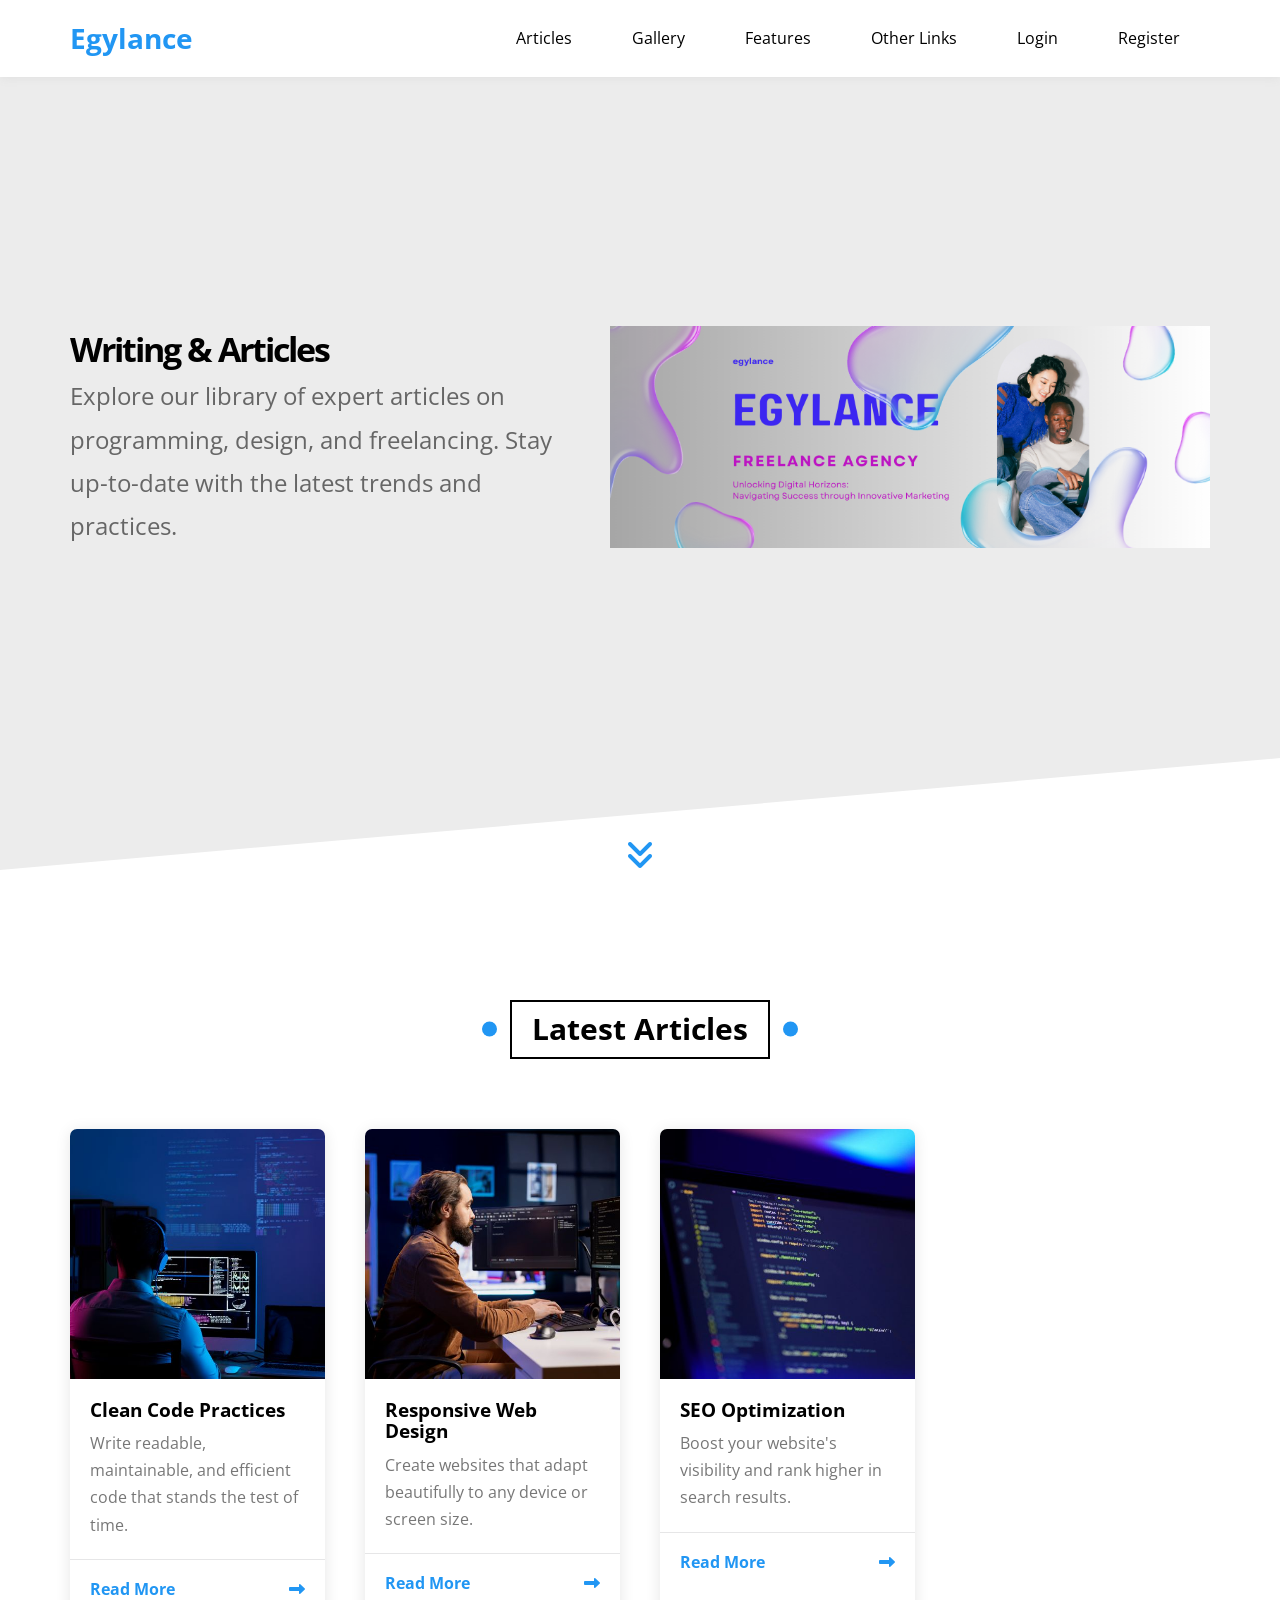
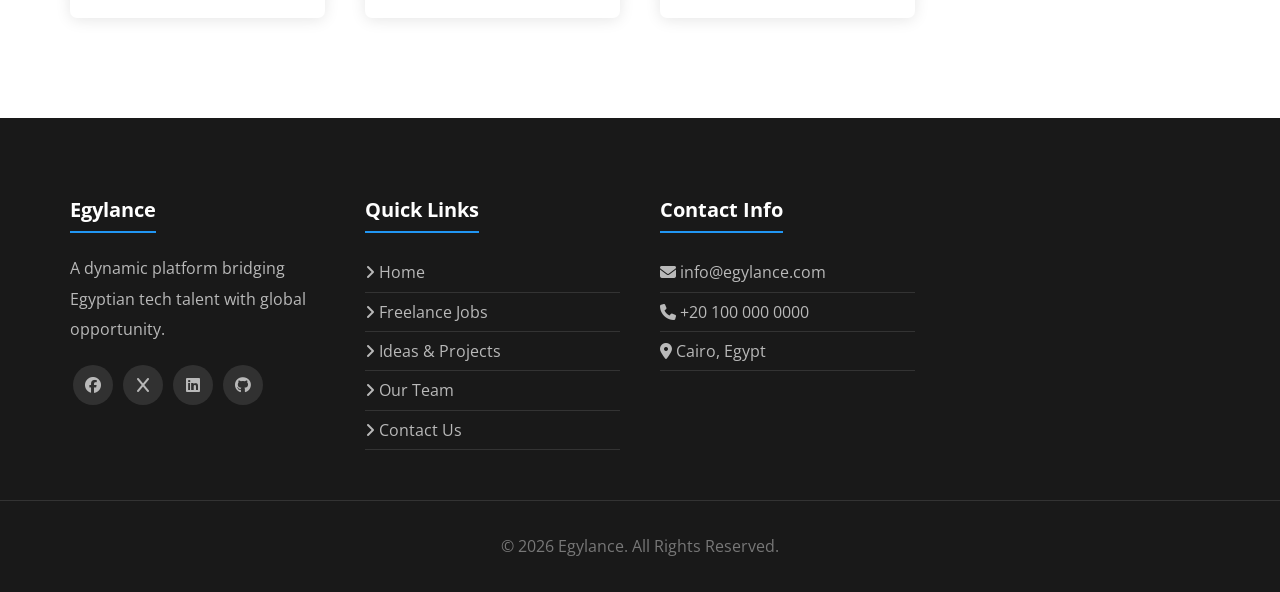
==== commit 2d7b8a30: "new Fixes for displaying the div tags in responsive screens" ====
--- a/articles.html
+++ b/articles.html
@@ -4,15 +4,15 @@
     <meta charset="UTF-8">
     <meta name="viewport" content="width=device-width, initial-scale=1.0">
     <title>Articles and Writing</title>
-      <!-- Render All Elements -->
+      
     <link rel="stylesheet" href="css/normalize.css">
-    <!-- font Awesome Library -->
+    
     <link rel="stylesheet" href="css/all.min.css">
-    <!-- main css file -->
+    
     <link rel="stylesheet" href="css/Egylance.css">
     <link rel="preconnect" href="https://fonts.googleapis.com">
     <link rel="preconnect" href="https://fonts.gstatic.com" crossorigin>
-    <!-- Google Open Sans Font-->
+    
     <link href="https://fonts.googleapis.com/css2?family=Open+Sans:ital,wght@0,300..800;1,300..800&display=swap"
         rel="stylesheet">
     <link rel="shortcut icon" href="Media/fav.jpg" type="image/x-icon">
@@ -22,11 +22,40 @@
         <div class="container">
             <a href="index.html" class="logo">Egylance</a>
             <ul class="main-nav">
-                <li><a href="index.html">Home</a></li>
+                <li><a href="index.html#articles">Articles</a></li>
+                <li><a href="index.html#gallery">Gallery</a></li>
+                <li><a href="index.html#features">Features</a></li>
+                <li class="has-mega"><a href="#" id="mega-toggle" aria-haspopup="true" aria-expanded="false">Other Links</a>
+                    <div class="mega-menu"> 
+                        <div class="image">
+                            <img decoding="async" src="Media/new_image.png" alt="Mega menu banner">
+                        </div>
+                        <ul class="links">
+                            <li><a href="index.html"><i class="fas fa-home"></i> Home</a></li>
+                            <li><a href="fl.html"><i class="fas fa-briefcase"></i> Freelance Jobs</a></li>
+                            <li><a href="id-projects.html"><i class="fas fa-lightbulb"></i> Ideas &amp; Projects</a></li>
+                            <li><a href="articles.html"><i class="fas fa-pen-nib"></i> Writing &amp; Articles</a></li>
+                            <li><a href="design.html"><i class="fas fa-paint-brush"></i> Design &amp; Creativity</a></li>
+                            <li><a href="programming.html"><i class="fas fa-code"></i> Programming &amp; Development</a></li>
+                            <li><a href="contact.html"><i class="fas fa-envelope"></i> Contact Us</a></li>
+                        </ul>
+                        <ul class="links">
+                            <li><a href="team.html"><i class="fas fa-users"></i> Our Team</a></li>
+                            <li><a href="#"><i class="fas fa-graduation-cap"></i> Tutorials &amp; Courses</a></li>
+                            <li><a href="#"><i class="fas fa-bullhorn"></i> Marketing Tips</a></li>
+                            <li><a href="#"><i class="fas fa-chart-line"></i> Success Stories</a></li>
+                            <li><a href="#"><i class="fas fa-handshake"></i> Partnerships</a></li>
+                            <li><a href="#"><i class="fas fa-question-circle"></i> FAQ</a></li>
+                            <li><a href="#"><i class="fas fa-file-contract"></i> Terms &amp; Policies</a></li>
+                        </ul>
+                    </div>
+                </li>
+                <li><a href="login.html">Login</a></li>
+                <li><a href="register.html">Register</a></li>
             </ul>
         </div>
     </div>
-    <!-- Start Landing -->
+    
     <div class="landing">
         <div class="container">
             <div class="text">
@@ -41,9 +70,9 @@
             </a>
         </div>
     </div>
-    <!-- End Landing -->
     
-    <!-- Start Articles Content -->
+    
+    
     <div class="articles" id="content">
         <h2 class="main-title">Latest Articles</h2>
         <div class="container">
@@ -82,9 +111,9 @@
             </div>
         </div>
     </div>
-    <!-- End Articles Content -->
+    
 
-    <!-- Start Footer -->
+    
     <footer class="egylance-footer">
         <div class="container">
             <div class="box">
@@ -120,7 +149,7 @@
             <p>&copy; 2026 Egylance. All Rights Reserved.</p>
         </div>
     </footer>
-    <!-- End Footer -->
+    
     <script src="js/main.js"></script>
 </body>
 </html>
--- a/css/Egylance.css
+++ b/css/Egylance.css
@@ -1,4 +1,4 @@
-/* Start Global Rules */
+
 * {
     -moz-box-sizing: border-box;
     -webkit-box-sizing: border-box;
@@ -15,7 +15,7 @@
     --MainHeight: 77px;
 }
 
-/* Section spacing must shrink on small screens */
+
 @media (max-width: 767px) {
     :root {
         --PaddingSection: 55px;
@@ -24,14 +24,14 @@
 }
 
 html {
-    scroll-behavior: smooth;
+    scroll-behavior: auto;
 }
 
 body {
     font-family: "Open Sans", sans-serif;
 }
 
-/* Global overflow guard: media never wider than its column */
+
 img {
     max-width: 100%;
     height: auto;
@@ -55,21 +55,21 @@
     margin-right: auto;
 }
 
-/* Small */
+
 @media (min-width: 768px) {
     .container {
         width: 750px;
     }
 }
 
-/* Medium */
+
 @media (min-width: 992px) {
     .container {
         width: 970px;
     }
 }
 
-/* Large */
+
 @media (min-width: 1200px) {
     .container {
         width: 1170px;
@@ -150,8 +150,8 @@
     }
 }
 
-/* End Global Rules */
-/* Start Header */
+
+
 .header {
     background-color: white;
     -webkit-box-shadow: 0 0 10px #ddd;
@@ -190,9 +190,7 @@
     top: calc(100% + 1px);
 }
 
-/* BUG FIX: the logo used width:100% + flex-wrap:wrap, which pushed the
-   hamburger button onto its own line (it got centered under the logo).
-   The logo must stay on the same row as the toggle. */
+
 @media (max-width: 767px) {
     .header .container {
         flex-wrap: nowrap;
@@ -216,8 +214,7 @@
     }
 }
 
-/* Tablet: shrink the nav so it stays on one row instead of wrapping
-   the header into two rows and breaking --MainHeight. */
+
 @media (min-width: 768px) and (max-width: 991px) {
     .header .main-nav>li>a {
         padding: 0 15px;
@@ -290,11 +287,7 @@
     opacity: 0;
 }
 
-/* BUG FIX: on mobile the mega-menu was absolutely positioned inside the
-   collapsed dropdown, so it was unreachable (hover-only) and, because the
-   dropdown had a background + its own stacking context, the z-index:-1
-   panel rendered *behind* it. Make it part of the normal dropdown flow
-   and reveal it on focus/tap as well as hover. */
+
 @media (max-width: 767px) {
     .header .mega-menu {
         position: static;
@@ -389,8 +382,8 @@
     }
 }
 
-/* End Header */
-/* Start Landing */
+
+
 .landing {
     position: relative;
 }
@@ -427,14 +420,11 @@
     min-height: calc(100vh - var(--MainHeight));
     display: flex;
     align-items: center;
-    /* BUG FIX: `padding: 0 0 100px` wiped out the .container side gutters,
-       so hero text/images touched the screen edges on phones. Keep them. */
+    
     padding: 0 15px 100px;
 }
 
-/* BUG FIX: the hero illustration was locked to width:600px with no max-width,
-   so on tablet widths (992px+) the 600px image squeezed the text column to a
-   few words per line. Let it shrink and stack instead. */
+
 .landing .image {
     flex: 0 1 600px;
     min-width: 0;
@@ -484,7 +474,7 @@
     animation: bouncing 1.5s infinite;
 }
 
-/* Responsivity for landing part */
+
 @media(max-width: 991px) {
     .landing .image {
         display: none;
@@ -525,8 +515,8 @@
     }
 }
 
-/* End Landing */
-/* Start Articles */
+
+
 .articles {
     padding-top: var(--PaddingSection);
     padding-bottom: var(--PaddingSection);
@@ -605,8 +595,8 @@
     animation: move-arr 0.6s linear infinite;
 }
 
-/* End Articles */
-/* Start Gallery */
+
+
 .gallery {
     padding-top: var(--PaddingSection);
     padding-bottom: var(--PaddingSection);
@@ -657,8 +647,8 @@
     animation: flashing 0.7s;
 }
 
-/* End Gallery */
-/* Start Features */
+
+
 .features {
     padding-top: var(--PaddingSection);
     padding-bottom: var(--PaddingSection);
@@ -738,8 +728,7 @@
     padding: 25px;
 }
 
-/* BUG FIX: 40px headings, 20px body and 25px buttons overflowed the card on
-   phones. Scale the whole card down under 768px. */
+
 @media (max-width: 767px) {
     .features .box .image::after {
         border-width: 0px 0px 90px 300px;
@@ -846,8 +835,8 @@
     color: white;
 }
 
-/* End Features */
-/* Start Testimonials */
+
+
 .testimonials {
     padding-top: var(--PaddingSection);
     padding-bottom: var(--PaddingSection);
@@ -879,9 +868,7 @@
     border: 10px solid var(--BackColorS);
 }
 
-/* BUG FIX: the avatar hung 15px outside the card (right:-15px), so the last
-   column overflowed the viewport and caused a horizontal scrollbar on mobile.
-   Pull it back inside on small screens. */
+
 @media (max-width: 767px) {
     .testimonials .container {
         gap: 55px 20px;
@@ -918,8 +905,8 @@
     color: #fa777a;
 }
 
-/* End Testimonials */
-/* Start Team */
+
+
 .team {
     padding-top: var(--PaddingSection);
     padding-bottom: var(--PaddingSection);
@@ -1065,15 +1052,15 @@
 
 .team .box .info p {
     margin: 10px 0 25px;
-    /* font-size: 18px; */
+    
 }
 
 .team .box:hover .info h3 {
     color: #777;
 }
 
-/* End Team */
-/* Start Services */
+
+
 .services {
     padding-top: var(--PaddingSection);
     padding-bottom: var(--PaddingSection);
@@ -1172,9 +1159,7 @@
     z-index: 1;
 }
 
-/* BUG FIX: the "01" block (100px) + skewed flag (60px) ate 140px of the card
-   and the right-aligned link was clipped on narrow cards. Shrink both and
-   reserve room so the link always fits. */
+
 @media (max-width: 767px) {
     .services .container {
         gap: 25px;
@@ -1206,8 +1191,8 @@
     }
 }
 
-/* End Services */
-/* Start Skills */
+
+
 .our-skills {
     padding-top: var(--PaddingSection);
     padding-bottom: var(--PaddingSection);
@@ -1221,8 +1206,7 @@
     gap: 40px;
 }
 
-/* BUG FIX: the illustration was only hidden below 768px, so between 768px and
-   991px the 500px image left the progress bars only ~200px wide. */
+
 @media (max-width: 991px) {
     .our-skills .container {
         flex-direction: column;
@@ -1230,7 +1214,7 @@
     }
 
     .our-skills .container>img {
-        max-width: 420px;
+        max-width: min(420px, 100%);
         width: 100%;
         margin-bottom: 40px;
     }
@@ -1287,8 +1271,8 @@
     height: 100%;
 }
 
-/* End Skills */
-/* Start work-steps */
+
+
 .work-steps {
     padding-top: var(--PaddingSection);
     padding-bottom: var(--PaddingSection);
@@ -1356,9 +1340,7 @@
     font-size: 18px;
 }
 
-/* BUG FIX: this block sat *above* the base `.work-steps .info .box img
-   rule, so `margin-right:32px` re-applied and the stacked icon kept a
-   stray right offset on mobile. Placed after the base rules now. */
+
 @media (max-width: 991px) {
     .work-steps .container {
         flex-direction: column;
@@ -1366,7 +1348,7 @@
 
     .work-steps .container .image {
         margin: 0 0 50px;
-        max-width: 420px;
+        max-width: min(420px, 100%);
     }
 
     .work-steps .info {
@@ -1396,8 +1378,8 @@
     }
 }
 
-/* End work-steps */
-/* Start Events */
+
+
 .events {
     padding-top: var(--PaddingSection);
     padding-bottom: var(--PaddingSection);
@@ -1441,7 +1423,7 @@
     transition: var(--MainTransition);
 }
 .events img {
-    max-width: 450px;
+    max-width: min(450px, 100%);
 }
 @media (max-width:991px) {
     .events .container {
@@ -1450,12 +1432,11 @@
 
     .events img {
         margin: 0 0 30px;
-        max-width: 400px;
-    }
-}
-
-/* BUG FIX: 4 countdown units at a fixed 80px + gaps = ~365px, which
-   overflowed any phone. Let them wrap/shrink and scale the digits down. */
+        max-width: min(400px, 100%);
+    }
+}
+
+
 @media (max-width: 767px) {
     .events .info .time {
         flex-wrap: wrap;
@@ -1509,7 +1490,7 @@
 }
 .events .info {
     flex: 1;
-
+    min-width: 0;
 }
 
 .events .subscribe {
@@ -1546,8 +1527,8 @@
     cursor: pointer;
     transition: var(--MainTransition);
 }
-/* End Events */
-/* Start Animation */
+
+
 @keyframes up-and-down {
 
     0%,
@@ -1627,9 +1608,9 @@
     }
 }
 
-/* End Animation */
-
-/* Authentication Pages */
+
+
+
 .auth-container {
     min-height: 100vh;
     display: flex;
@@ -1669,10 +1650,10 @@
 .auth-form a:hover { color: var(--MainColor); }
 .back-home { margin-top: 20px; display: inline-block; color: var(--MainColor); font-weight: bold; text-decoration: none; }
 
-/* Placeholder Pages */
+
 .page-content { padding-top: 100px; text-align: center; }
 
-/* Social Login */
+
 .social-login { margin-top: 20px; display: flex; flex-direction: column; gap: 10px; }
 .social-login p { margin-bottom: 5px; color: #777; position: relative; }
 .social-login p::before, .social-login p::after { content: ""; position: absolute; top: 50%; width: 35%; height: 1px; background-color: #ddd; }
@@ -1684,10 +1665,10 @@
 .btn-github { background-color: #333; }
 .btn-github:hover { background-color: #222; }
 
-/* Form Error Message */
+
 .error-message { color: red; display: none; text-align: left; margin-top: -10px; margin-bottom: 10px; font-size: 14px; }
 
-/* Contact Form */
+
 .contact-form {
     background-color: white;
     padding: 40px;
@@ -1728,7 +1709,7 @@
 }
 .contact-form input[type="submit"]:hover { background-color: var(--SecondColor); }
 
-/* Footer */
+
 .egylance-footer {
     background-color: #191919;
     color: #b9b9b9;
@@ -1773,7 +1754,7 @@
 }
 .egylance-footer .footer-social a:hover { background-color: var(--MainColor); color: white; }
 
-/* Responsive Media Queries for New Pages */
+
 @media (max-width: 767px) {
     .auth-image {
         display: none;
@@ -1802,13 +1783,13 @@
     }
 }
 
-/* Sticky header shadow on scroll */
+
 .header.sticky {
     box-shadow: 0 0 10px rgba(0, 0, 0, 0.15);
     background-color: white;
 }
 
-/* Highlight the current page link */
+
 .main-nav a.active-nav {
     color: var(--MainColor);
 }
@@ -1816,7 +1797,7 @@
     width: 100%;
 }
 
-/* Hamburger toggle button for mobile */
+
 .nav-toggle {
     display: none;
     flex-direction: column;
@@ -1848,10 +1829,7 @@
     .nav-toggle {
         display: flex;
     }
-    /* BUG FIX: the bare `.main-nav` selector loses to the desktop
-       `.header .main-nav { display: flex }` (0,2,0 > 0,1,0), so the mobile
-       `display: none` never applied and the menu was always visible.
-       Use the same compound selector on mobile. */
+    
     .header .main-nav {
         display: none;
         position: absolute;
@@ -1872,9 +1850,7 @@
         text-align: center;
         border-bottom: 1px solid #eee;
     }
-    /* BUG FIX: the desktop anchor rule sets a fixed height (35px) +
-       overflow:hidden, which clipped dropdown link text. Reset both here
-       (selector must beat `.header .main-nav>li>a`). */
+    
     .header .main-nav>li>a {
         display: block;
         height: auto;
@@ -1888,7 +1864,7 @@
     }
 }
 
-/* Fixed scroll-to-top button, shown after 400px scroll */
+
 #scroll-to-top {
     position: fixed;
     bottom: 30px;
@@ -1920,18 +1896,18 @@
     background-color: var(--SecondColor);
 }
 
-/* Skills progress bar — JS reads data-width and sets width on scroll-in */
+
 .the-progress span {
     width: 0;
     transition: width 1s ease-in-out;
 }
 
-/* Form validation error — toggled visible by JS */
+
 .error-message.visible {
     display: block;
 }
 
-/* Footer newsletter form inputs */
+
 .footer-newsletter-input {
     width: 100%;
     padding: 10px;
